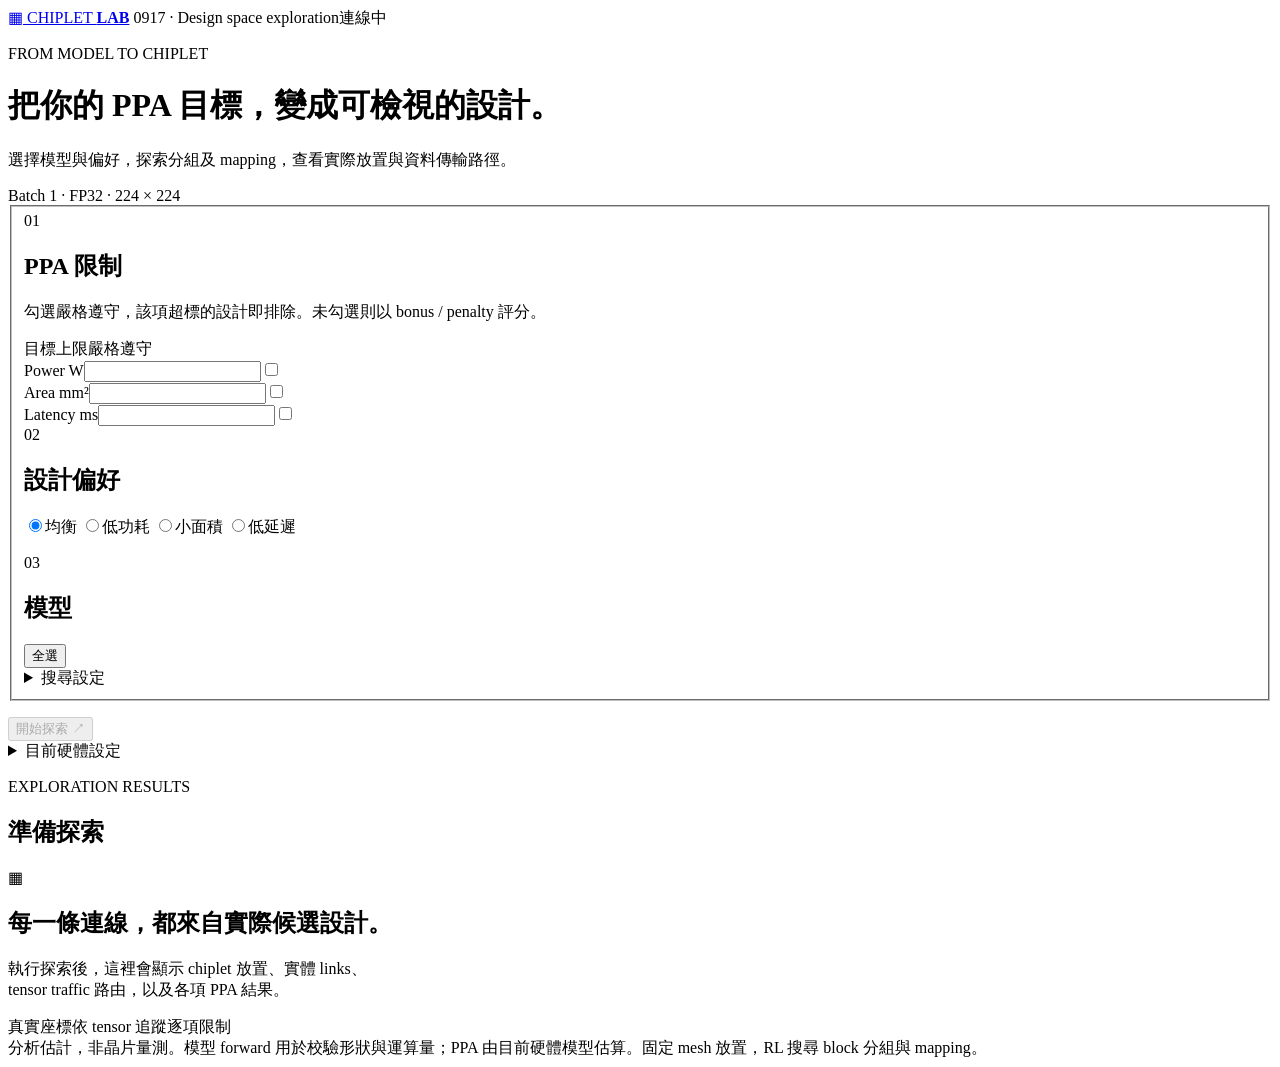
==== simplified_rapidchiplet/gui/index.html @ 3fb5c207 "0920: package portable four-model Chiplet Lab GUI" ====
<!doctype html>
<html lang="zh-Hant">
<head><meta charset="utf-8"><meta name="viewport" content="width=device-width, initial-scale=1">
<title>Chiplet Lab · PPA 設計探索</title><link rel="stylesheet" href="/style.css"><script src="/app.js" defer></script></head>
<body>
<header><a class="brand" href="/" aria-label="Chiplet Lab 首頁"><span class="brand-icon">▦</span> CHIPLET <strong>LAB</strong></a>
<span class="header-note">0917 · Design space exploration</span><span class="connection" id="connection">連線中</span></header>
<main>
<div class="page-heading"><div><p class="eyebrow">FROM MODEL TO CHIPLET</p><h1>把你的 PPA 目標，變成可檢視的設計。</h1><p class="muted">選擇模型與偏好，探索分組及 mapping，查看實際放置與資料傳輸路徑。</p></div><span class="pill">Batch 1 · FP32 · 224 × 224</span></div>
<div class="workspace">
<aside class="panel controls"><form id="search-form">
<fieldset id="inputs"><div class="section-heading"><span class="step">01</span><h2>PPA 限制</h2></div>
<p class="hint">勾選嚴格遵守，該項超標的設計即排除。未勾選則以 bonus / penalty 評分。</p>
<div class="limit-head"><span>目標上限</span><span>嚴格遵守</span></div>
<div class="limit-row"><label for="power">Power <span class="unit">W</span><input id="power" type="number" min="0.000000001" max="1000000000000" step="any" required></label><input id="strict-power" type="checkbox" aria-label="嚴格遵守 Power 限制"></div>
<div class="limit-row"><label for="area">Area <span class="unit">mm²</span><input id="area" type="number" min="0.000000001" max="1000000000000" step="any" required></label><input id="strict-area" type="checkbox" aria-label="嚴格遵守 Area 限制"></div>
<div class="limit-row"><label for="latency">Latency <span class="unit">ms</span><input id="latency" type="number" min="0.000000001" max="1000000000000" step="any" required></label><input id="strict-latency" type="checkbox" aria-label="嚴格遵守 Latency 限制"></div>
<div class="section-heading divided"><span class="step">02</span><h2>設計偏好</h2></div>
<div class="preferences" role="radiogroup" aria-label="設計偏好">
<label><input type="radio" name="preference" value="balanced" checked><span>均衡</span></label>
<label><input type="radio" name="preference" value="power"><span>低功耗</span></label>
<label><input type="radio" name="preference" value="area"><span>小面積</span></label>
<label><input type="radio" name="preference" value="latency"><span>低延遲</span></label></div>
<p id="weight-note" class="hint mono"></p>
<div class="section-heading divided"><span class="step">03</span><h2>模型</h2><button class="text-button" id="select-all" type="button">全選</button></div>
<div id="model-options"></div>
<details class="advanced"><summary>搜尋設定</summary><div class="two-inputs"><label>評估預算<input id="budget" type="number" min="1" max="1024" step="1" required></label><label>Random seed<input id="seed" type="number" min="0" max="4294967295" step="1" required></label></div><p class="hint">每個模型獨立執行 Q-learning，使用相同 seed。預算為不重複設計的評估次數。</p></details>
</fieldset><p id="form-error" class="error" role="alert"></p>
<button id="run" class="primary" type="submit" disabled>開始探索 <span>↗</span></button></form>
<button id="cancel" class="secondary" type="button" hidden>取消搜尋</button>
<div id="progress-box" hidden><div class="progress-label"><span id="progress-text" aria-live="polite"></span><span id="progress-number"></span></div><progress id="progress" max="128" value="0"></progress></div>
<details class="hardware"><summary>目前硬體設定</summary><dl id="hardware-values"></dl><p class="hint">讀取 configs/defaults.json；修改硬體後請重新啟動 GUI。</p></details>
</aside>
<section class="results-area" aria-label="設計結果">
<div class="results-toolbar"><div><p class="eyebrow">EXPLORATION RESULTS</p><h2 id="result-heading">準備探索</h2></div><div class="exports" id="exports" hidden><a id="export-json" class="secondary">JSON ↓</a><a id="export-csv" class="secondary">CSV ↓</a></div></div>
<div id="job-note" class="notice" hidden aria-live="polite"></div><div id="model-tabs" role="tablist" aria-label="模型結果"></div>
<div id="empty-state" class="panel empty-state"><div class="empty-icon">▦</div><h2>每一條連線，都來自實際候選設計。</h2><p>執行探索後，這裡會顯示 chiplet 放置、實體 links、<br>tensor traffic 路由，以及各項 PPA 結果。</p><div class="empty-tags"><span>真實座標</span><span>依 tensor 追蹤</span><span>逐項限制</span></div></div>
<div id="result-content" hidden>
<div class="result-meta"><span id="result-status" class="pill"></span><span id="result-subtitle" class="muted"></span></div>
<div class="metrics" id="metrics"></div>
<section class="panel placement"><div class="panel-heading"><div><h2>Chiplet 放置與連線</h2><p id="graph-caption" class="hint"></p></div><label class="zoom-label">縮放 <input id="zoom" type="range" min="75" max="200" step="25" value="100" aria-label="放置圖縮放"></label></div>
<div class="graph-controls"><label>Traffic <select id="event-select" aria-label="選擇 tensor 通訊事件"><option value="physical">僅實體連線</option></select></label><button id="export-svg" class="text-button" type="button">匯出 SVG ↓</button></div>
<div class="graph-scroll"><svg id="placement-svg" xmlns="http://www.w3.org/2000/svg" role="img" aria-label="候選設計實際 chiplet 放置與連線"></svg></div>
<div id="group-legend" class="legend"></div><div id="route-info" class="route-info"></div>
<div id="chiplet-info" class="chiplet-info">點選 chiplet 查看配置、座標與工作量。</div></section>
<div class="detail-grid"><section class="panel detail"><h2>Latency 組成</h2><div id="latency-breakdown"></div><p class="hint">Batch-1 估計：Σ group compute + Σ (link serialization + path)。FPS 僅作為結果指標。</p></section>
<section class="panel detail"><h2>獎勵與限制</h2><div id="reward-breakdown"></div><p class="hint">未勾選的項目：低於限制按餘裕加分，超出按比例扣分；架構可行性始終必須滿足。</p></section></div>
<section class="panel detail"><h2>分組與 mapping</h2><div class="table-scroll"><table><thead><tr><th>Group</th><th>Blocks</th><th>Chiplets</th><th>Mapping</th><th>SRAM / chiplet</th></tr></thead><tbody id="mapping-table"></tbody></table></div></section>
<details class="panel detail"><summary>模型校驗與搜尋範圍</summary><div id="audit-details"></div></details>
</div>
<div id="comparison" class="panel detail" hidden><h2>本次模型比較</h2><div class="table-scroll"><table><thead><tr><th>模型</th><th>狀態</th><th>Chiplets</th><th>Power (W)</th><th>Area (mm²)</th><th>Latency (ms)</th></tr></thead><tbody id="comparison-table"></tbody></table></div></div>
</section></div>
<footer>分析估計，非晶片量測。模型 forward 用於校驗形狀與運算量；PPA 由目前硬體模型估算。固定 mesh 放置，RL 搜尋 block 分組與 mapping。</footer>
</main></body></html>
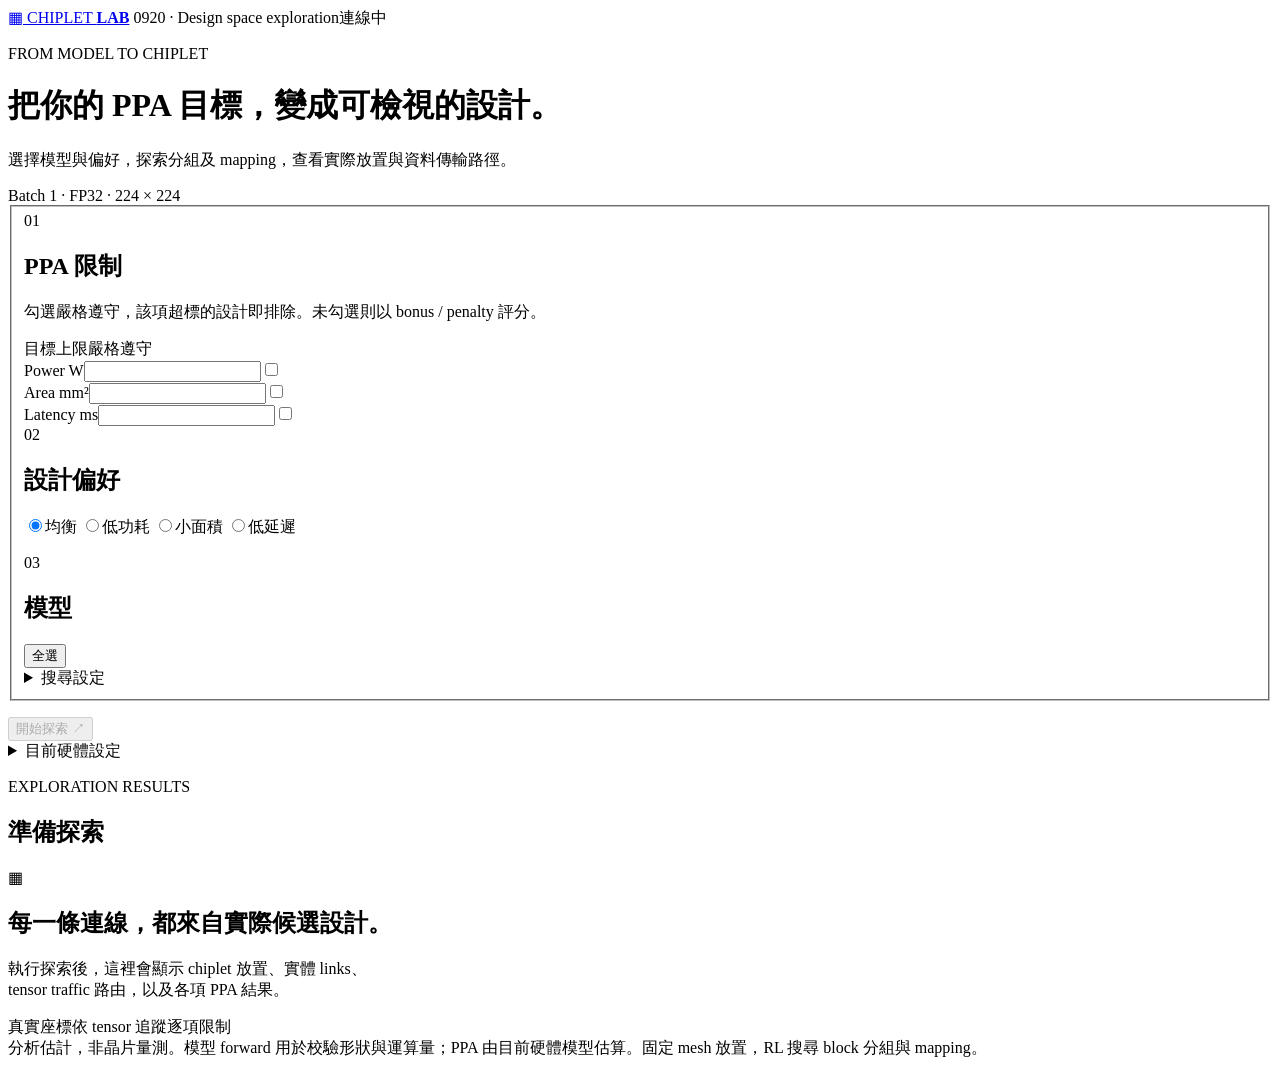
==== commit 539e6cd1: "Estimate Batch-1 average power from workload energy" ====
--- a/simplified_rapidchiplet/gui/index.html
+++ b/simplified_rapidchiplet/gui/index.html
@@ -4,7 +4,7 @@
 <title>Chiplet Lab · PPA 設計探索</title><link rel="stylesheet" href="/style.css"><script src="/app.js" defer></script></head>
 <body>
 <header><a class="brand" href="/" aria-label="Chiplet Lab 首頁"><span class="brand-icon">▦</span> CHIPLET <strong>LAB</strong></a>
-<span class="header-note">0917 · Design space exploration</span><span class="connection" id="connection">連線中</span></header>
+<span class="header-note">0920 · Design space exploration</span><span class="connection" id="connection">連線中</span></header>
 <main>
 <div class="page-heading"><div><p class="eyebrow">FROM MODEL TO CHIPLET</p><h1>把你的 PPA 目標，變成可檢視的設計。</h1><p class="muted">選擇模型與偏好，探索分組及 mapping，查看實際放置與資料傳輸路徑。</p></div><span class="pill">Batch 1 · FP32 · 224 × 224</span></div>
 <div class="workspace">
@@ -37,7 +37,7 @@
 <div id="empty-state" class="panel empty-state"><div class="empty-icon">▦</div><h2>每一條連線，都來自實際候選設計。</h2><p>執行探索後，這裡會顯示 chiplet 放置、實體 links、<br>tensor traffic 路由，以及各項 PPA 結果。</p><div class="empty-tags"><span>真實座標</span><span>依 tensor 追蹤</span><span>逐項限制</span></div></div>
 <div id="result-content" hidden>
 <div class="result-meta"><span id="result-status" class="pill"></span><span id="result-subtitle" class="muted"></span></div>
-<div class="metrics" id="metrics"></div>
+<div class="metrics" id="metrics"></div><p class="notice">Power = 單次推論能量 ÷ Batch-1 觀測時間；使用估計 active time，非峰值功率。Area 是放置外框。FPS 僅為輸出，嚴格限制套用於這些估計值。</p><section class="panel detail"><h2>Power 與 Area 組成</h2><div id="power-area-breakdown"></div></section>
 <section class="panel placement"><div class="panel-heading"><div><h2>Chiplet 放置與連線</h2><p id="graph-caption" class="hint"></p></div><label class="zoom-label">縮放 <input id="zoom" type="range" min="75" max="200" step="25" value="100" aria-label="放置圖縮放"></label></div>
 <div class="graph-controls"><label>Traffic <select id="event-select" aria-label="選擇 tensor 通訊事件"><option value="physical">僅實體連線</option></select></label><button id="export-svg" class="text-button" type="button">匯出 SVG ↓</button></div>
 <div class="graph-scroll"><svg id="placement-svg" xmlns="http://www.w3.org/2000/svg" role="img" aria-label="候選設計實際 chiplet 放置與連線"></svg></div>
